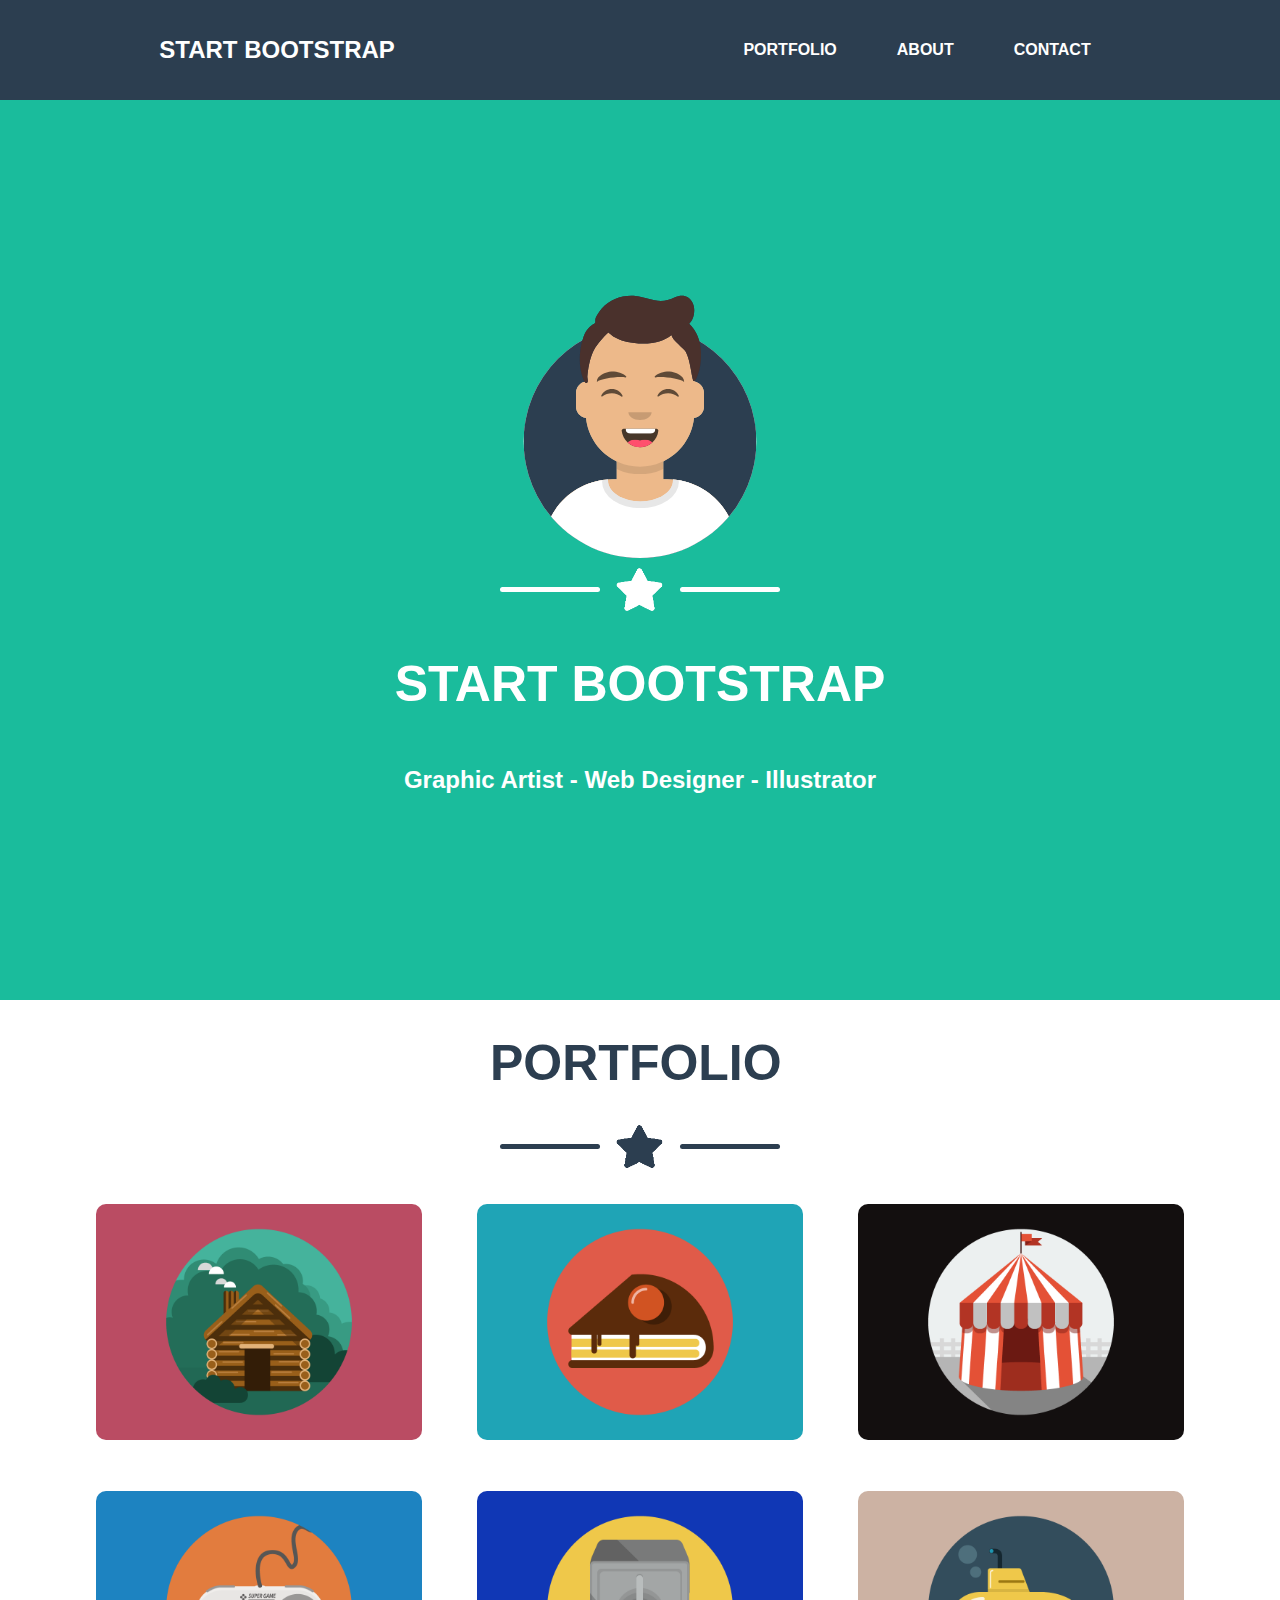
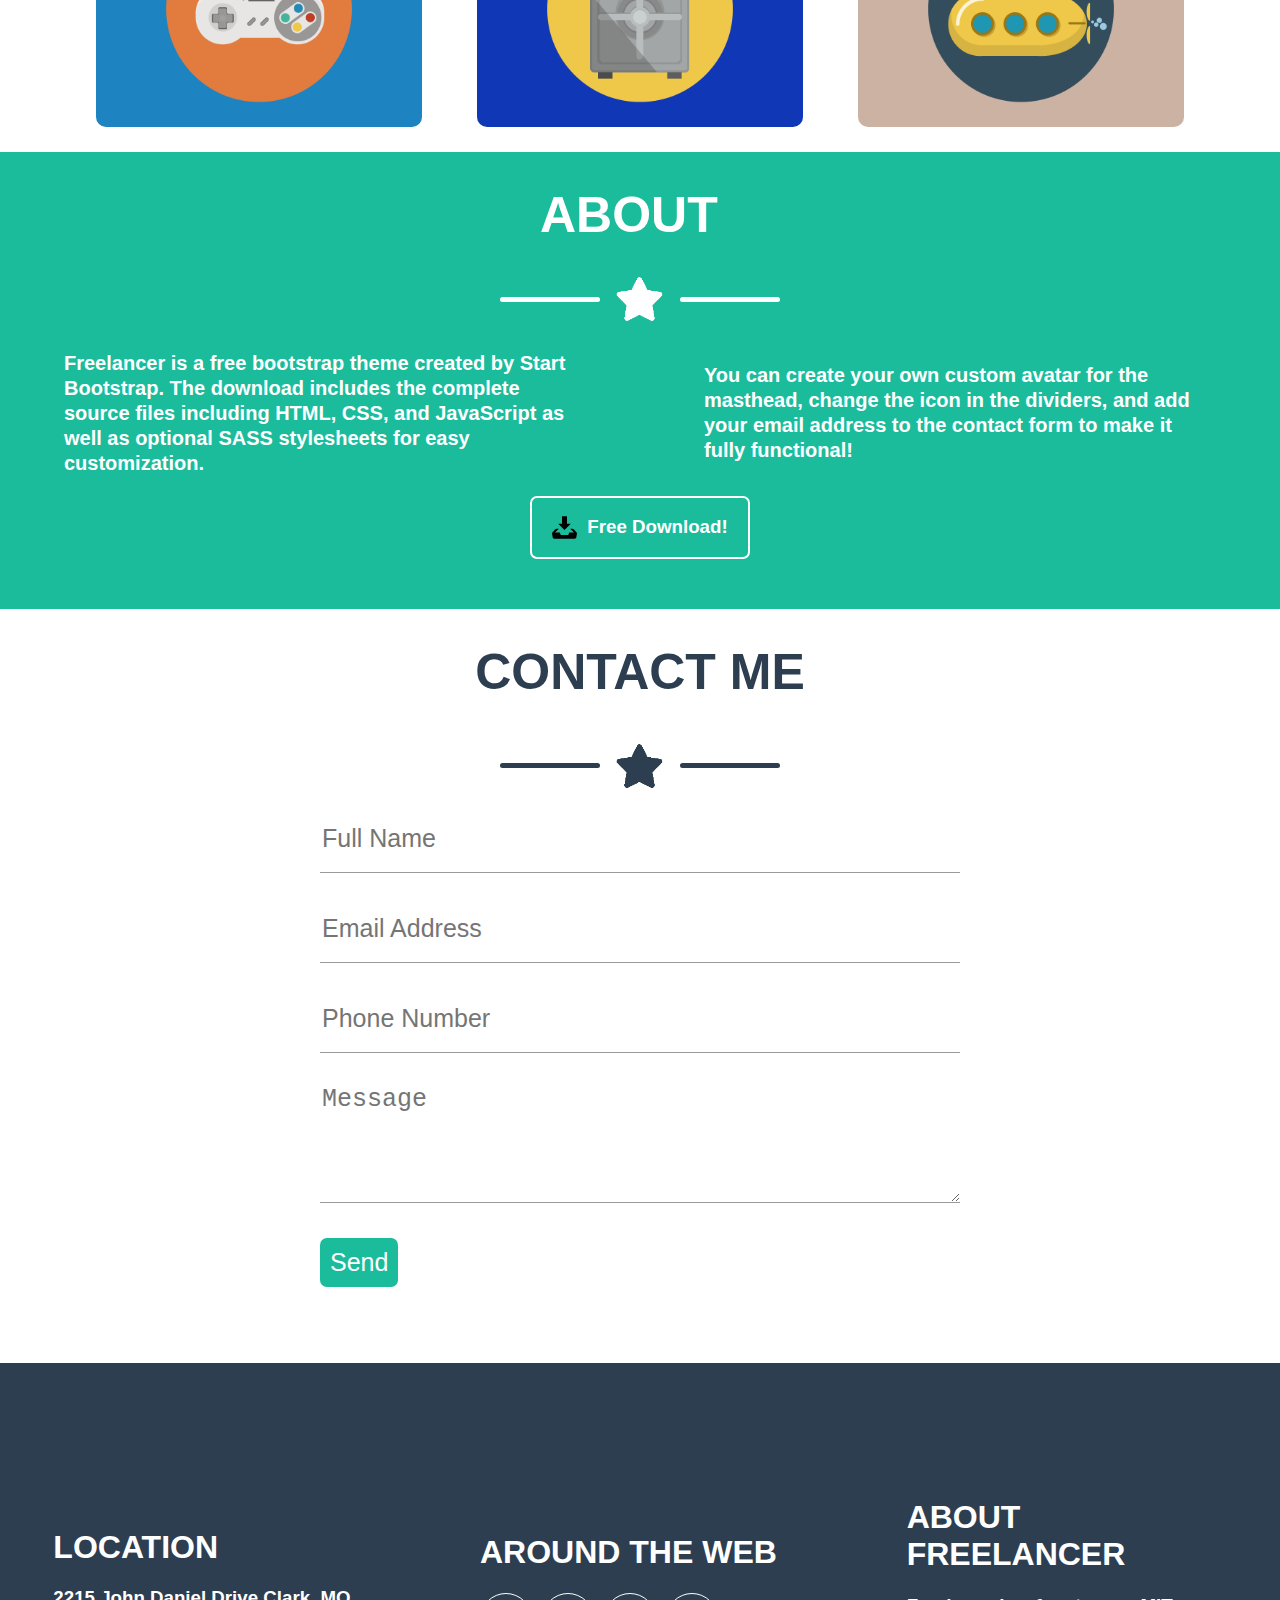
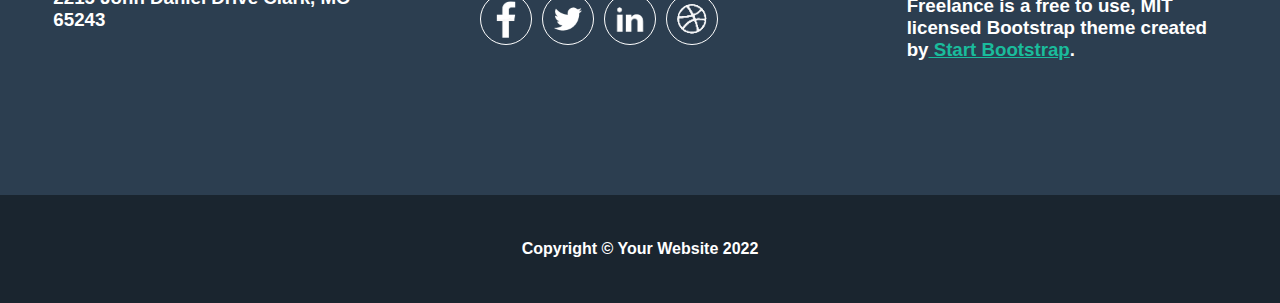
==== index.html @ 50ddbd9d "added functionality to menu-bar" ====
<html lang="en">
<head>
    <meta charset="UTF-8">
    <meta http-equiv="X-UA-Compatible" content="IE=edge">
    <meta name="viewport" content="width=device-width, initial-scale=1.0">
    <title>Bonus Design</title>
    <link rel="stylesheet" href="styles.css">
</head>
<body>
    <header>

        <h2>START BOOTSTRAP</h2>

        <button class="menu blue-btn" id="menu-btn">
            MENU
            <img src="images/bars.svg" alt="">
        </button>

        <div class="header-links" id="header-links">

            <a href="#portfolio" class="header-link">PORTFOLIO</a>
            <a href="#about" class="header-link">ABOUT</a>
            <a href="#contact" class="header-link">CONTACT</a>

        </div>
    </header>

    <!-- HOME -->

    <section class="home-section">

        <img src="images/avatar.svg" alt="">

        <div class="break-star">
            <hr class="light">
            <img src="images/star - white.png" alt="">
            <hr class="light">
        </div>

        <h1>START BOOTSTRAP</h1>

        <h2>Graphic Artist - Web Designer - Illustrator</h2>

    </section>

    <!-- PORTFOLIO -->
    
    <section class="portfolio-section" id="portfolio">

        <div>

        <h1>PORTFOLIO</h1>
    
        <div class="break-star">
            <hr class="dark">
            <img src="images/star - dark.png" alt="">
            <hr class="dark">
        </div>
</div>
        <div class="projects-container">
            <div>
                <img src="images/cabin.png" alt="" class="project">
                <img src="images/cake.png" alt="" class="project">
                <img src="images/circus.png" alt="" class="project">
            </div>
            
            <div>
                <img src="images/game.png" alt="" class="project">
                <img src="images/safe.png" alt="" class="project">
                <img src="images/submarine.png" alt="" class="project">
            </div>

        </div>
    
    </section>

    <!-- ABOUT -->

    <section class="about-section" id="about">

                <div>
                
                    <h1>ABOUT</h1>
                
                    <div class="break-star">
                        <hr class="light">
                        <img src="images/star - white.png" alt="">
                        <hr class="light">
                    </div>
                </div>

                <div class="about-info">
                    <p>Freelancer is a free bootstrap theme created by Start Bootstrap. The download includes the complete source files
                    including HTML, CSS, and JavaScript as well as optional SASS stylesheets for easy customization.</p>

                    <p>You can create your own custom avatar for the masthead, change the icon in the dividers, and add your email address to
                    the contact form to make it fully functional!</p>
                </div>

                <div class="outline-btn download-btn" >
                    <img src="images/download.svg" alt="">
                    <h3>Free Download!</h3>
                </div>

    </section>

    <!-- CONTACT -->

    <section class="contact-section" id="contact">

<form action="" class="contact-form">
        <h1>CONTACT ME</h1>
                
            <div class="break-star">
                <hr class="dark">
                <img src="images/star - dark.png" alt="">
                <hr class="dark">
            </div>

            <input type="text" placeholder="Full Name">

            <input type="text" placeholder="Email Address">

            <input type="text" placeholder="Phone Number">

            <textarea name="" id="" cols="40" rows="10" placeholder="Message"></textarea>

            <button class="blue-btn">Send</button>

</form>

        </section>


<!-- footer -->

<footer>
    <section class="upper-footer">

        <div>
            <h1>LOCATION</h1>
            <h3>2215 John Daniel Drive
            Clark, MO 65243</h3>
        </div>

        <div>
            <h1>AROUND THE WEB</h1>
            <div class="footer-imgs">
                <img src="images/fb-logo-removebg-preview.png" alt="">
                <img src="images/twitter-logo-removebg-preview.png" alt="">
                <img src="images/linkedin-logo-removebg-preview.png" alt="">
                <img src="images/dribble.png" alt="">
            </div>
        </div>

        <div>
            <h1>ABOUT FREELANCER</h1>
            <h3>Freelance is a free to use, MIT licensed Bootstrap theme created by<a href="" class="link">  Start Bootstrap</a>.</h3>
        </div>

    </section>


    <section class="lower-footer">

        <p>Copyright © Your Website 2022</p>

    </section>
</footer>


<script src="app.js"></script>
</body>
</html>
---- styles.css ----
/* RESET */
body{
    margin: 0;
    padding: 0;
    color: white;
    font-family: Arial, Helvetica, sans-serif;
    font-weight: bold;
}

/* UTILITIES */
:root {
    --btn-color: #1abc9c;
    --dark-blue: #2c3e50;
    --darker-blue: #1a252f;
}

html{
    scroll-behavior: smooth;
    overflow-x: hidden;
}

.blue-btn{
    padding: 10px 10px;
    width: fit-content;
    height: fit-content;
    border-radius: 7px;
    background: var(--btn-color);
    border: none;
    color: white;
    font-size: 25px;
}

.outline-btn {
    padding: 0px 20px;
    width: fit-content;
    height: fit-content;
    border-radius: 7px;
    background: transparent;
    border: 2px solid white;
    cursor: pointer;
}

.outline-btn:hover{
    background: white;
    color: black;
}

.link{
    color: var(--btn-color);
}

.link:hover {
    filter: brightness(.9);
}

.menu{
    display: none;
    font-size: 15px;
}

.menu img{
    width: 16px;
    margin-left: 5px;
}

/* HEADER */
header{
    background: var(--dark-blue);
    width: 100vw;
    height: 100px;
    display: flex;
    justify-content: space-around;
    align-items: center;
}

.header-links{
    display: flex;
    justify-content: space-between;
    align-items: center;
}

.header-link {
    color: white;
    margin: 0 30px;
    text-decoration: none;
}

.header-link:hover{
    color: var(--btn-color);
}

/* HOME SECTION */
.home-section{
    background: var(--btn-color);
    width: 100vw;
    height: 100vh;
    display: flex;
    flex-flow: wrap column;
    justify-content: center;
    align-items: center;
}

.home-section img{
    width: 20vw;
}

.break-star{
    display: flex;
    flex-flow: wrap row;
    justify-content: space-between;
    align-items: center; 
    margin:  10px;
}

.break-star img{
    width: 50px;
    margin: 0 15px;
}

.break-star hr {
    border: none;
    border-radius: 5px;
    width: 100px;
    height: 5px;
}

.light {
    background: white;
}

.dark{
    background: var(--dark-blue);
}

.home-section h1{
    font-size: 50px;
}

/* PORTFOLIO */

.portfolio-section{
    color: var(--dark-blue);
    width: 100vw;
    display: flex;
    flex-flow: wrap row;
    justify-content: center;
    align-items: center;
}

.portfolio-section h1{
    font-size: 50px;
}

.projects-container{
    width:100%;
    display: flex;
    flex-flow: wrap column;
    justify-content: center;
    align-items: center;
}

.projects-container div{
    width: 85%;
    display: flex;
    flex-flow: wrap row;
    justify-content: space-between;
    align-items: center;
    margin: 2%;
}

.project{
    width:30%;
    border-radius: 10px;
}


/* ABOUT */

.about-section{
    background: var(--btn-color);
    width: 100vw;
    height: fit-content;
    display: flex;
    flex-flow: wrap row;
    justify-content: center;
    align-items: center;
}

.about-section h1 {
    font-size: 50px;
    margin-left: 50px;
}

.about-info{
    display: flex;
    flex-flow: wrap row;
    justify-content: space-around;
    align-items: center;
}

.about-info p{
    width:40%;
    line-height: 25px;
    font-size: 20px;
}

.download-btn{
    display: flex;
    flex-flow: wrap row;
    margin-bottom: 50px;
}

.download-btn img{
    width: 25px;
    margin-right: 10px;
}

/* CONTACT */
.contact-section {
    width: 100vw;
    display: flex;
    justify-content: center;
    align-items: center;
}

.contact-form{
    width: 50%;
    color: var(--dark-blue);
    display: flex;
    flex-flow: wrap column;
    justify-content: center;
    align-items: center;
}

.contact-form h1{
    font-size: 50px;
}

.contact-form input {
    width: 100%;
    height: 60px;
    margin: 15px 0;
    border: none;
    border-bottom: 1px solid rgba(0, 0, 0, 0.4);
}

.contact-form textarea {
    width: 100%;
    height: 120px;
    margin: 15px 0;
    border: none;
    border-bottom: 1px solid rgba(0, 0, 0, 0.4);
}
.contact-form input::placeholder,
.contact-form textarea::placeholder {
    font-size: 25px;
}

.contact-form button{
    align-self: flex-start;
    margin: 20px 0 60px 0;
}

/* FOOTER */

footer{
    background: var(--dark-blue);
    height: 60vh;
}

.upper-footer{
    height: 80%;
    display: flex;
    justify-content: space-around;
    align-items: center;
    /* width: 90%; */
}

.upper-footer div{
    width: 25%;
}

.footer-imgs{
    width: 100%;
    display: flex;
}

.footer-imgs img{
    width:50px;
    border: 1px solid white;
    border-radius: 50%;
    margin-right: 10px;
}

.footer-imgs img:nth-child(4) {
    width: 30px;
    height: 30px;
    padding: 10px;
}

.lower-footer{
    background: var(--darker-blue);
    width: 100%;
    height:20%;
    display: flex;
    justify-content: center;
    align-items: center;
}

/* MENU BARS */

@media only screen and (max-width: 900px) {
    .menu{
        display: flex;
    }

    .header-links{
        display: none;
    }

    .header-link{
        margin: 15px 0 0 16vw;
    }

    header{
        z-index: 3;
    }

}

.menu-show{
    display: flex;
    flex-flow: wrap column;
    justify-content: flex-start;
    align-items: flex-start;
    position: absolute;
    left: 0;
    top: 0px;
    opacity: 0;
    width: 100vw;
    height: 25vh;
    background: var(--dark-blue);
    animation: show-menu 1s ease-out forwards;
    
}

.menu-hide {
        display: flex;
            flex-flow: wrap column;
            justify-content: flex-start;
            align-items: flex-start;
            width: 100vw;
            height: 25vh;
            background: var(--dark-blue);
    animation: hide-menu 1s ease-out forwards;
}

@keyframes show-menu {
    30%{
        opacity: 0;
        top: 40px;
    }100%{
        opacity: 1;
        top: 100px;
    }
}

@keyframes hide-menu {

    to{
        opacity: 0;
        top: 0px;
    }
}
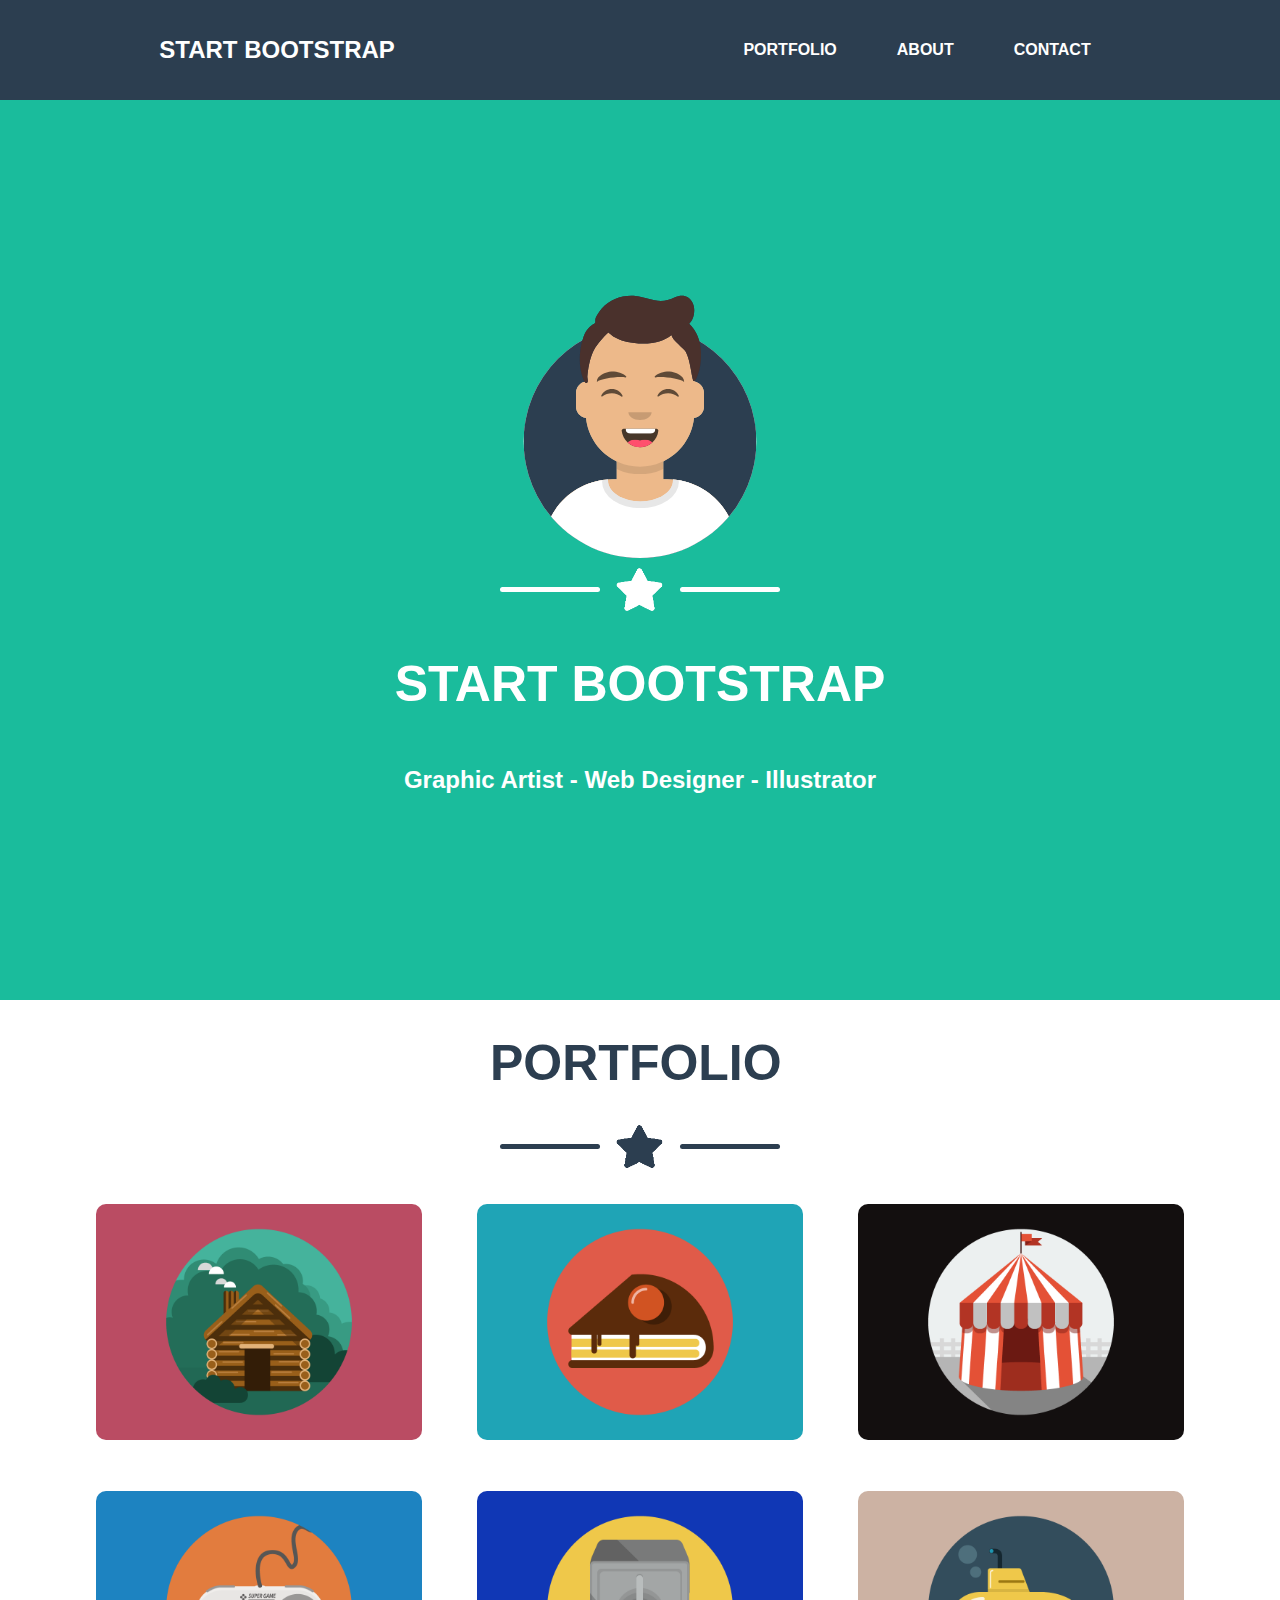
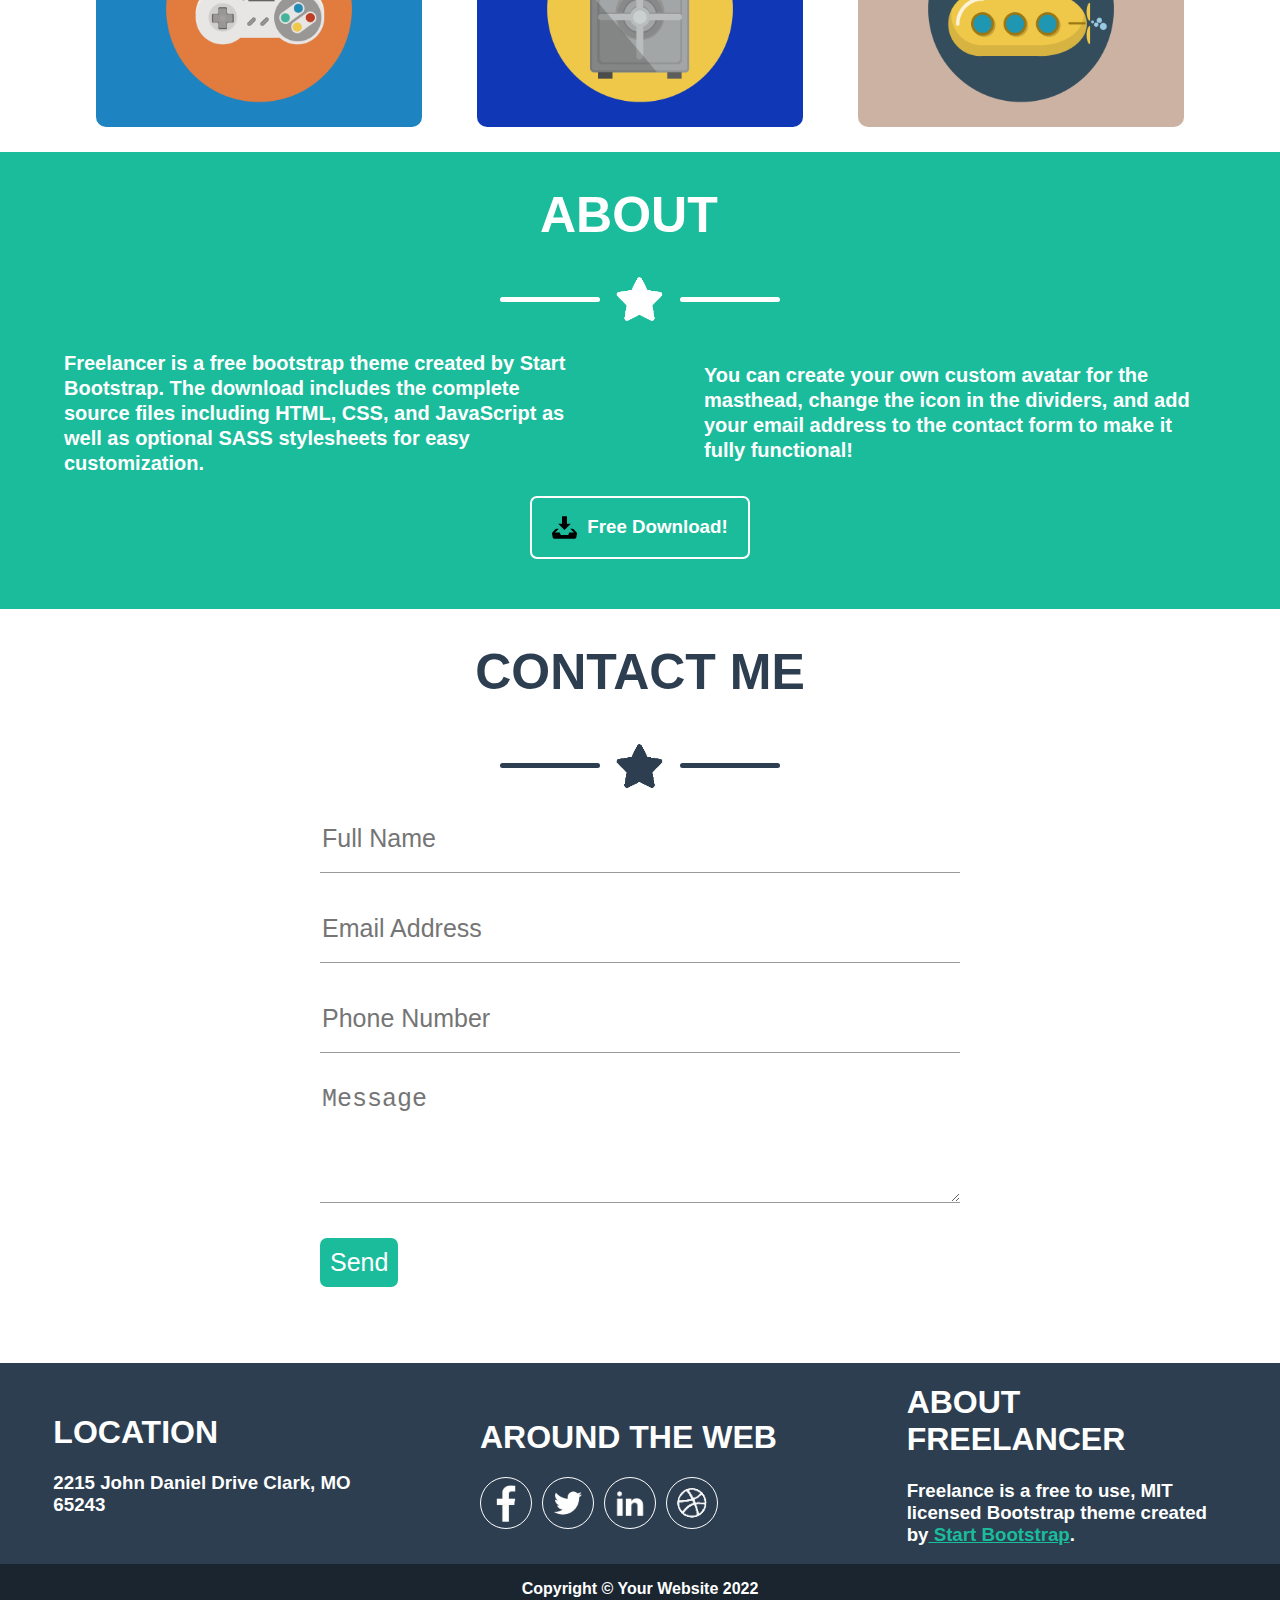
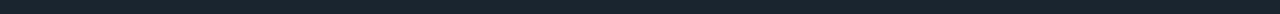
==== commit 48f8e325: "implemented name validation" ====
--- a/index.html
+++ b/index.html
@@ -108,16 +108,19 @@
 
     <section class="contact-section" id="contact">
 
-<form action="" class="contact-form">
+<form action="" class="contact-form" onsubmit="return false">
         <h1>CONTACT ME</h1>
                 
             <div class="break-star">
                 <hr class="dark">
                 <img src="images/star - dark.png" alt="">
                 <hr class="dark">
+
+                <p id="contact-error"></p>
+
             </div>
 
-            <input type="text" placeholder="Full Name">
+            <input type="text" placeholder="Full Name" id="name-input">
 
             <input type="text" placeholder="Email Address">
 
@@ -125,7 +128,7 @@
 
             <textarea name="" id="" cols="40" rows="10" placeholder="Message"></textarea>
 
-            <button class="blue-btn">Send</button>
+            <button class="blue-btn" id="send-btn">Send</button>
 
 </form>
 
--- a/styles.css
+++ b/styles.css
@@ -231,6 +231,11 @@
     justify-content: center;
     align-items: center;
 }
+@media only screen and (max-width: 666px) {
+.contact-form {
+    width: 100%;
+}
+}
 
 .contact-form h1{
     font-size: 50px;
@@ -265,7 +270,7 @@
 
 footer{
     background: var(--dark-blue);
-    height: 60vh;
+    height: fit-content;
 }
 
 .upper-footer{
@@ -273,11 +278,25 @@
     display: flex;
     justify-content: space-around;
     align-items: center;
-    /* width: 90%; */
+        flex-flow: wrap row;
 }
 
 .upper-footer div{
     width: 25%;
+}
+
+@media only screen and (max-width: 750px) {
+    .upper-footer {
+        display: flex;
+        flex-flow: wrap column;
+        justify-content: space-around;
+        align-items: center;
+    }
+
+    .upper-footer div {
+        width: 50%;
+    }
+
 }
 
 .footer-imgs{
@@ -315,60 +334,38 @@
     }
 
     .header-links{
-        display: none;
-    }
-
-    .header-link{
-        margin: 15px 0 0 16vw;
-    }
-
-    header{
-        z-index: 3;
-    }
-
-}
-
-.menu-show{
-    display: flex;
+        display: flex;
     flex-flow: wrap column;
     justify-content: flex-start;
     align-items: flex-start;
     position: absolute;
     left: 0;
     top: 0px;
-    opacity: 0;
+    opacity: 1;
     width: 100vw;
     height: 25vh;
     background: var(--dark-blue);
-    animation: show-menu 1s ease-out forwards;
-    
-}
-
-.menu-hide {
-        display: flex;
-            flex-flow: wrap column;
-            justify-content: flex-start;
-            align-items: flex-start;
-            width: 100vw;
-            height: 25vh;
-            background: var(--dark-blue);
-    animation: hide-menu 1s ease-out forwards;
-}
+    z-index: -1;
+    }
+
+    .header-link{
+        margin: 15px 0 0 16vw;
+    }
+
+}
+
 
 @keyframes show-menu {
-    30%{
-        opacity: 0;
-        top: 40px;
-    }100%{
-        opacity: 1;
+to{
         top: 100px;
+        z-index: 0;
     }
 }
 
 @keyframes hide-menu {
 
     to{
-        opacity: 0;
+        z-index: -1;
         top: 0px;
     }
 }
